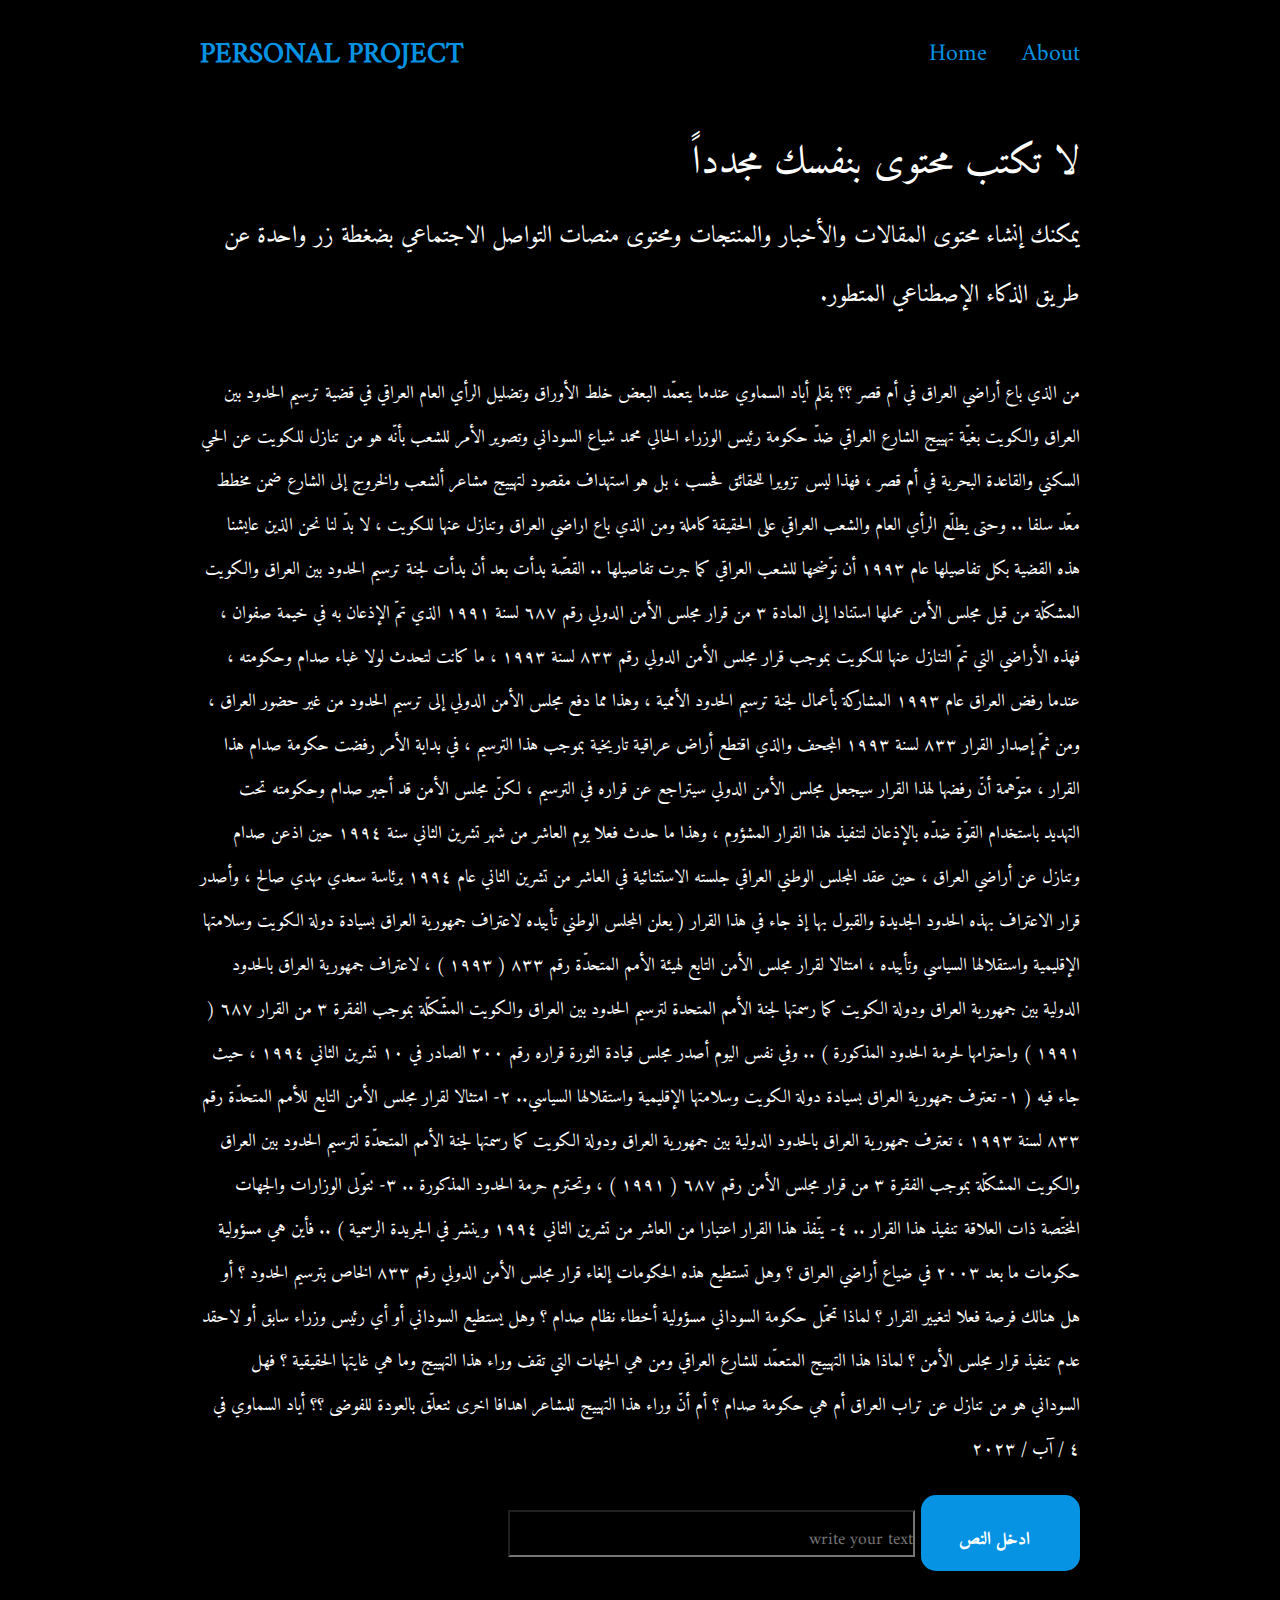
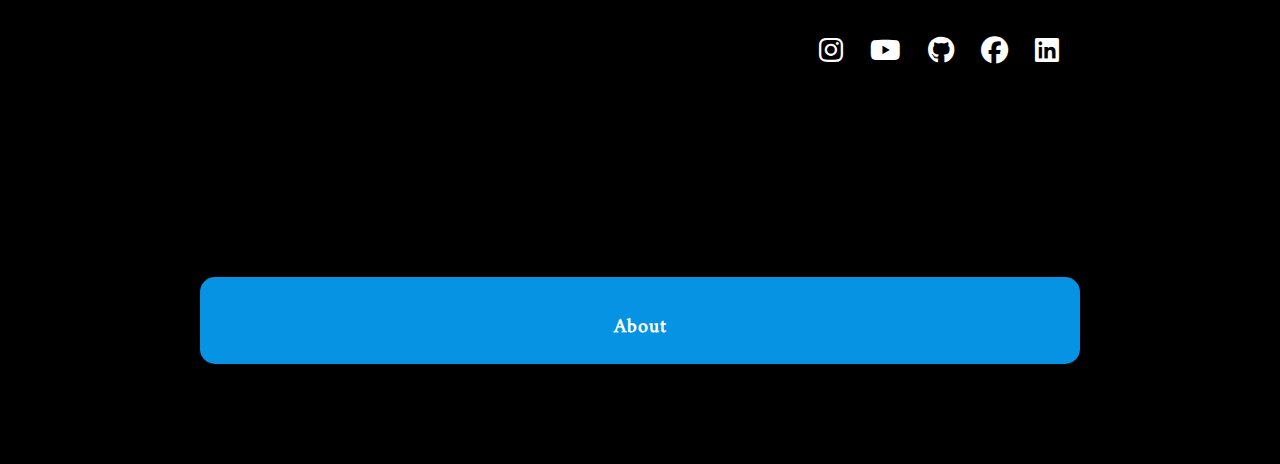
==== personal project/index.Html @ 9fa673ef "Add files via upload" ====
<!DOCTYPE html>
<html lang="ar">
<head>
    <meta charset="UTF-8">
    <meta name="viewport" content="width=device-width, initial-scale=1.0">
    <link rel="stylesheet" href="https://cdnjs.cloudflare.com/ajax/libs/font-awesome/6.4.2/css/all.min.css">
    <link rel="stylesheet" href="Style.css">
    
    <title>Personal Project</title>
</head>
<body>
    <header>
        <a href="#" class="logo">Personal Project</a>
        <nav class="navigation">
            <a href="#Home">Home</a>
            <a href="#About">About</a>
        </nav>
    </header >

    <section class="main" dir="rtl" id="Home">
        <div>
            <h1>لا تكتب محتوى بنفسك مجدداً  </h1>
            <h3>يمكنك إنشاء محتوى المقالات والأخبار والمنتجات ومحتوى منصات التواصل الاجتماعي بضغطة زر واحدة عن طريق الذكاء الإصطناعي المتطور.

            </h3>
            <br>
            <p>
                من الذي باع أراضي العراق في أم قصر ؟؟
                بقلم أياد السماوي
                عندما يتعمّد البعض خلط الأوراق وتضليل الرأي العام العراقي في قضية ترسيم الحدود بين العراق والكويت بغيّة تهييج الشارع العراقي ضدّ حكومة رئيس الوزراء الحالي محمد شياع السوداني وتصوير الأمر للشعب  بأنّه هو من تنازل للكويت عن الحي السكني والقاعدة البحرية في أم قصر ، فهذا ليس تزويرا للحقائق فحسب ، بل هو استهداف مقصود لتهييج مشاعر ألشعب والخروج إلى الشارع ضمن مخطط معّد سلفا .. وحتى يطلّع الرأي العام والشعب العراقي على الحقيقة كاملة ومن الذي باع اراضي العراق وتنازل عنها للكويت ، لا بدّ لنا نحن الذين عايشنا هذه القضية بكل تفاصيلها عام ١٩٩٣ أن نوّضحها للشعب العراقي كما جرت تفاصيلها ..
                القصّة بدأت بعد أن بدأت لجنة ترسيم الحدود بين العراق والكويت المشكلّة من قبل مجلس الأمن عملها استنادا إلى المادة ٣ من قرار مجلس الأمن الدولي رقم ٦٨٧ لسنة ١٩٩١ الذي تمّ الإذعان به في خيمة صفوان ، فهذه الأراضي التي تمّ التنازل عنها للكويت بموجب قرار مجلس الأمن الدولي رقم ٨٣٣ لسنة ١٩٩٣ ، ما كانت لتحدث لولا غباء صدام وحكومته ، عندما رفض العراق عام ١٩٩٣ المشاركة بأعمال لجنة ترسيم الحدود الأممية ، وهذا مما دفع مجلس الأمن الدولي إلى ترسيم الحدود من غير حضور العراق ، ومن ثمّ إصدار القرار ٨٣٣ لسنة ١٩٩٣ المجحف والذي اقتطع أراض عراقية تاريخية بموجب هذا الترسيم ، في بداية الأمر رفضت حكومة صدام هذا القرار ، متوّهمة أنّ رفضها لهذا القرار سيجعل مجلس الأمن الدولي سيتراجع عن قراره في الترسيم ، لكنّ مجلس الأمن قد أجبر صدام وحكومته تحت التهديد باستخدام القوّة ضدّه بالإذعان لتنفيذ هذا القرار المشؤوم ، وهذا ما حدث فعلا يوم العاشر من شهر تشرين الثاني سنة ١٩٩٤ حين اذعن صدام وتنازل عن أراضي العراق ، حين عقد المجلس الوطني العراقي جلسته الاستثنائية في العاشر من تشرين الثاني عام ١٩٩٤ برئاسة سعدي مهدي صالح ، وأصدر قرار الاعتراف بهذه الحدود الجديدة والقبول بها إذ جاء في هذا القرار ( يعلن المجلس الوطني تأييده لاعتراف جمهورية العراق بسيادة دولة الكويت وسلامتها الإقليمية واستقلالها السياسي وتأييده ، امتثالا لقرار مجلس الأمن التابع لهيئة الأمم المتحدّة رقم ٨٣٣ ( ١٩٩٣ ) ، لاعتراف جمهورية العراق بالحدود الدولية بين جمهورية العراق ودولة الكويت كما رسمتها لجنة الأمم المتحدة لترسيم الحدود بين العراق والكويت المشّكلّة بموجب الفقرة ٣ من القرار ٦٨٧ ( ١٩٩١ ) واحترامها لحرمة الحدود المذكورة ) .. 
                وفي نفس اليوم أصدر مجلس قيادة الثورة قراره رقم ٢٠٠ الصادر في ١٠ تشرين الثاني ١٩٩٤ ، حيث جاء فيه ( ١- تعترف جمهورية العراق بسيادة دولة الكويت وسلامتها الإقليمية واستقلالها السياسي.. ٢- امتثالا لقرار مجلس الأمن التابع للأمم المتحدّة رقم ٨٣٣ لسنة ١٩٩٣ ، تعترف جمهورية العراق بالحدود الدولية بين جمهورية العراق ودولة الكويت كما رسمتها لجنة الأمم المتحدّة لترسيم الحدود بين العراق والكويت المشكلّة بموجب الفقرة ٣ من قرار مجلس الأمن رقم ٦٨٧ ( ١٩٩١ ) ، وتحترم حرمة الحدود المذكورة .. ٣- تتوّلى الوزارات والجهات المختّصة ذات العلاقة تنفيذ هذا القرار .. ٤- ينّفذ هذا القرار اعتبارا من العاشر من تشرين الثاني ١٩٩٤ وينشر في الجريدة الرسمية ) ..
                فأين هي مسؤولية حكومات ما بعد ٢٠٠٣ في ضياع أراضي العراق ؟ وهل تستطيع هذه الحكومات إلغاء قرار مجلس الأمن الدولي رقم ٨٣٣ الخاص بترسيم الحدود ؟ أو هل هنالك فرصة فعلا لتغيير القرار ؟ لماذا تحمّل حكومة السوداني مسؤولية أخطاء نظام صدام ؟ وهل يستطيع السوداني أو أي رئيس وزراء سابق أو لاحقد عدم تنفيذ قرار مجلس الأمن ؟ لماذا هذا التهييج المتعمّد للشارع العراقي ومن هي الجهات التي تقف وراء هذا التهييج وما هي غايتها الحقيقية ؟ فهل السوداني هو من تنازل عن تراب العراق أم هي حكومة صدام ؟ أم أنّ وراء هذا التهييج للمشاعر اهدافا اخرى تتعلّق بالعودة للفوضى ؟؟ 
                
                أياد السماوي
                في ٤ / آب / ٢٠٢٣
            </p>

            
            <label class="main-btn" for="w">ادخل النص</label>
            <input  type="text" id="w" placeholder="write your text">

            <div class="social-icons">
                <a href="https://www.linkedin.com/"><i class="fa-brands fa-linkedin"> </i></a>
                <a href="https://facebook.com/"><i class="fa-brands fa-facebook"> </i></a>
                <a href="https://github.com/"><i class="fa-brands fa-github">   </i></a>
                <a href="https://www.youtube.com/"><i class="fa-brands fa-youtube">  </i></a>
                <a href="https://www.instagram.com/"><i class="fa-brands fa-instagram"></i></a>
            </div>
        </div>
    </section>
    <section class="two-page " id="About">
        <h4 class="title" > About</h4>
        
    </section>
</body>
</html>
---- personal project/Style.css ----
@import url('https://fonts.googleapis.com/css2?family=Amiri+Quran&display=swap');

*{
    font-family: 'Amiri Quran', serif;
    margin: 0;
    padding: 0;
    box-sizing: border-box;
    scroll-behavior: smooth;
    background: rgb(0, 0, 0);
    color: white;
}
header{
    background: rgb(0, 0, 0);
    width: 100%;
    position: fixed;
    z-index: 999;
    display: flex;
    justify-content: space-between;
    align-items: center;
    padding: 10px 200px;
}

.logo{
    text-decoration: none;
    color: #0693e3;
    text-transform: uppercase;
    font-weight: 700;
    font-size: 1.8em;
}
.navigation a {
    color: #0693e3;
    text-decoration: none;
    font-size: 1.5em;
    font-weight: 500;
    padding-left:30px; 
    transition: 0.2s ease-in-out;
}
.navigation a:hover{
    color: rgb(187, 154, 150);
}
section{
    padding: 100px 200px; 
    letter-spacing: 1px;
}
.main{
    width: 100%;
    min-height: 100vh;

}
.main h1{
    font-size: 2.5em;
    font-weight: 500;

}
.main h3{
    font-size: 1.5em;
    font-weight: 500;

}
.main p {
    font-size: large;
    margin-top: 10px;
    margin-bottom: 30px;

}
.main-btn{
    background-color: #0693e3;
    text-decoration: none;
    font-size: 1.1em;
    font-weight: 600;
    display: inline-block;
    padding: 0.9375em 2.1875em;
    border-radius:15px ;
    margin-bottom: 40px;
    transition: 0.7s ease;
    padding-right: 50px;
}
.main-btn:hover{
    background-color: #05598a;
    transform: scale(1.1);
}



.social-icons a{
    font-size: 1.7em;
    padding-right: 20px;
}

.main input{
    font-weight: 500;
    font-size: 1.1em;
}
.title{
background-color: #0693e3;
    padding: 0.9375em 2.1875em;
    border-radius:15px ;
    font-size :20px; 
    text-align: center;
}
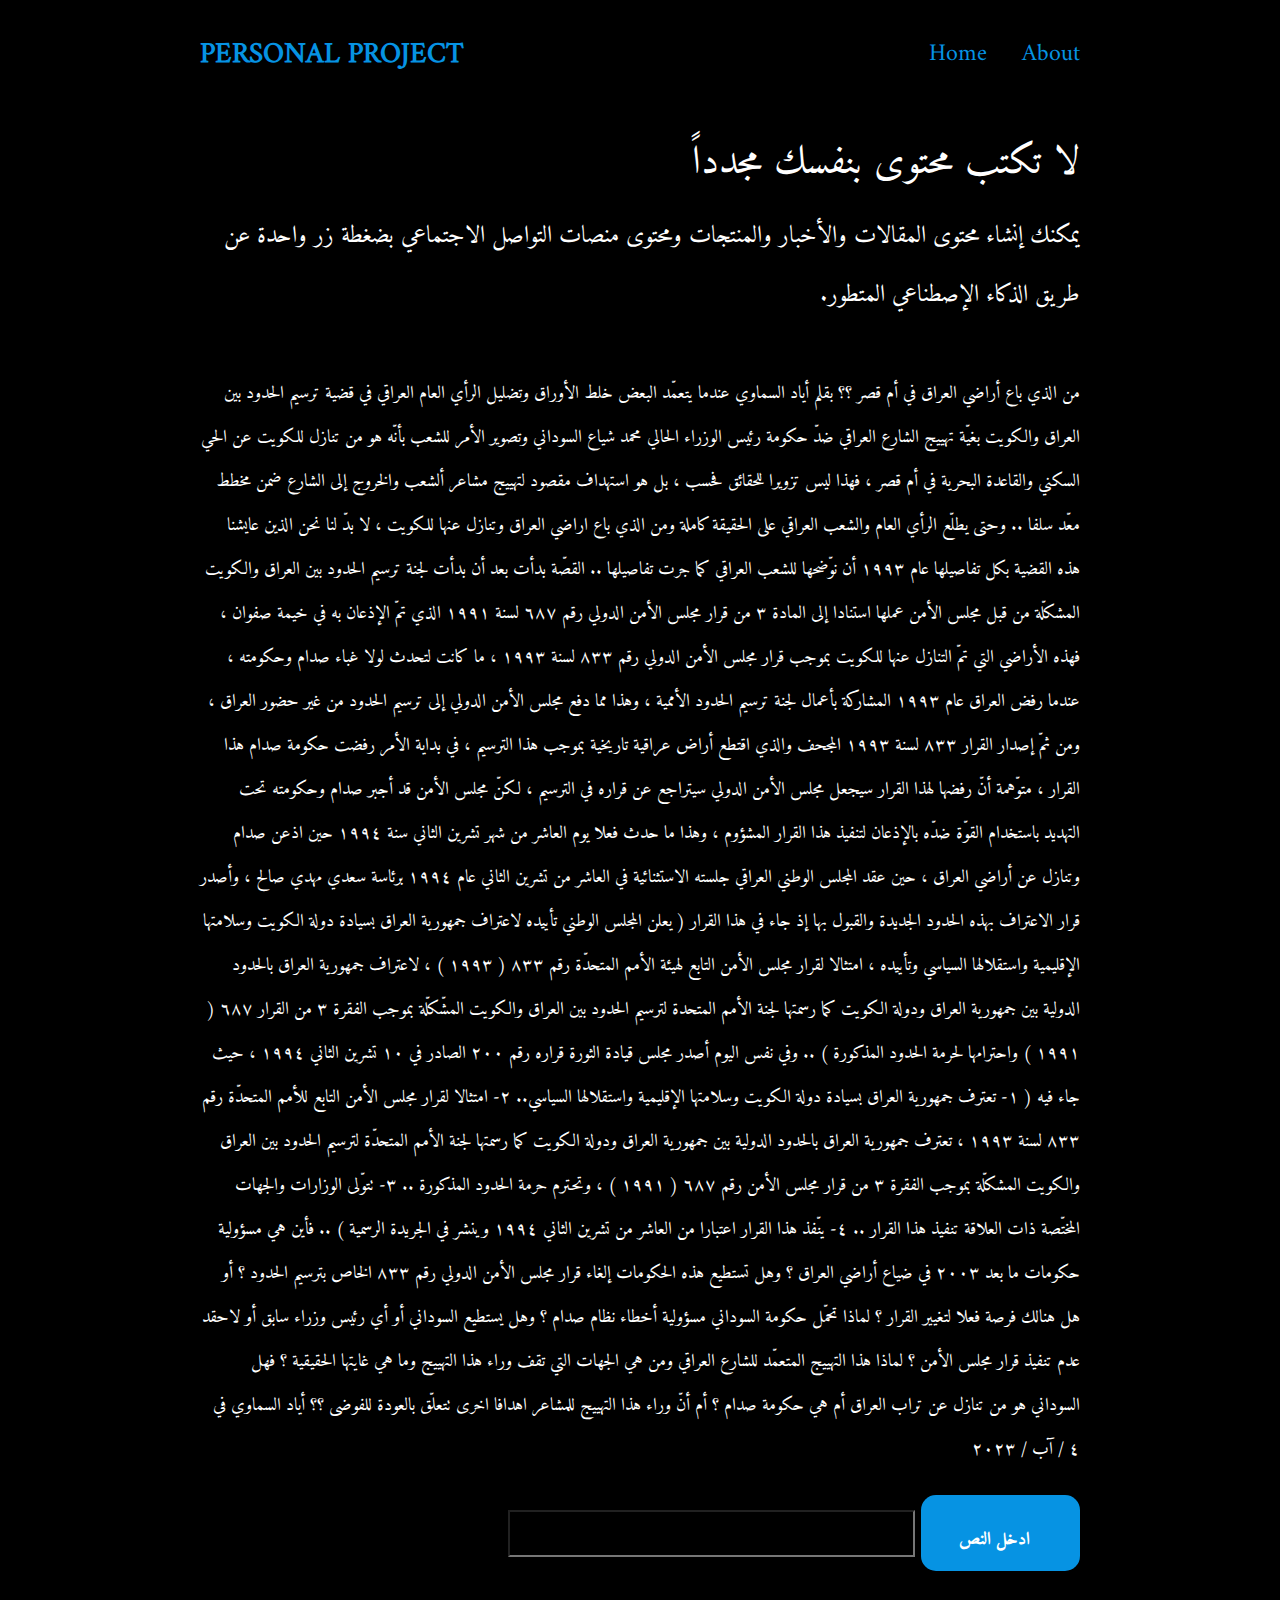
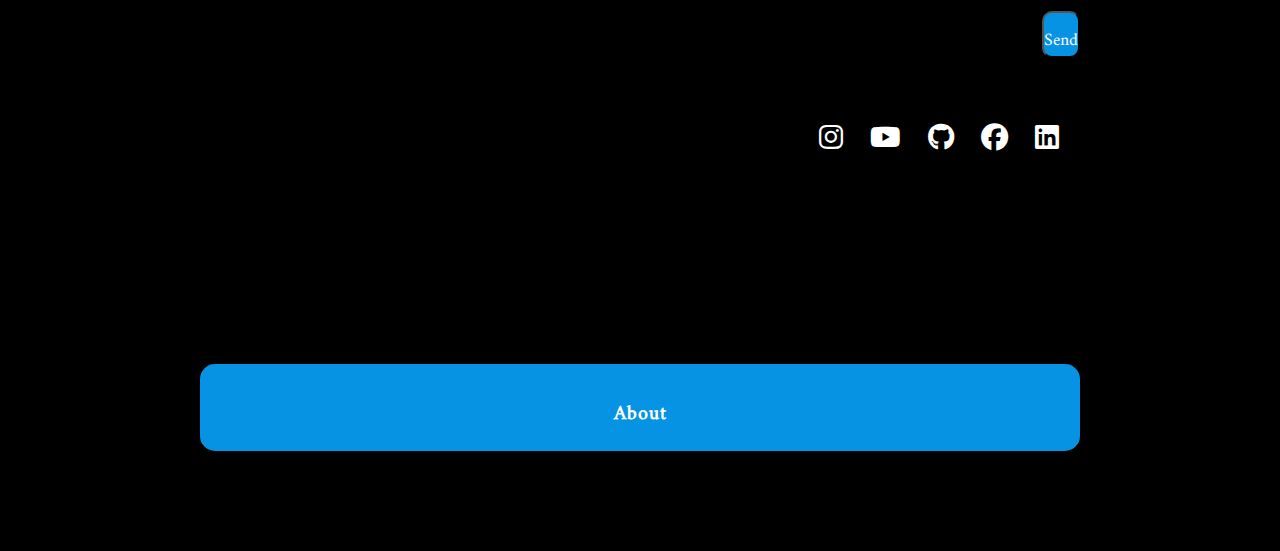
==== commit 2352f71a: "Add files via upload" ====
--- a/personal project/index.Html
+++ b/personal project/index.Html
@@ -9,6 +9,7 @@
     <title>Personal Project</title>
 </head>
 <body>
+
     <header>
         <a href="#" class="logo">Personal Project</a>
         <nav class="navigation">
@@ -36,9 +37,21 @@
                 في ٤ / آب / ٢٠٢٣
             </p>
 
-            
+            <form >
+
+            <div>
             <label class="main-btn" for="w">ادخل النص</label>
-            <input  type="text" id="w" placeholder="write your text">
+            <input  type="text" id="w" name="text">
+            </div>
+
+            <div>
+                <input class="S" type="submit" value="Send" />
+            </div>
+
+            </form>
+
+
+
 
             <div class="social-icons">
                 <a href="https://www.linkedin.com/"><i class="fa-brands fa-linkedin"> </i></a>
--- a/personal project/Style.css
+++ b/personal project/Style.css
@@ -98,3 +98,10 @@
     font-size :20px; 
     text-align: center;
 }
+.S{
+background-color: #0693e3;
+border-radius: 10px;
+font-size: 20px;
+margin-bottom: 40px;
+
+} 
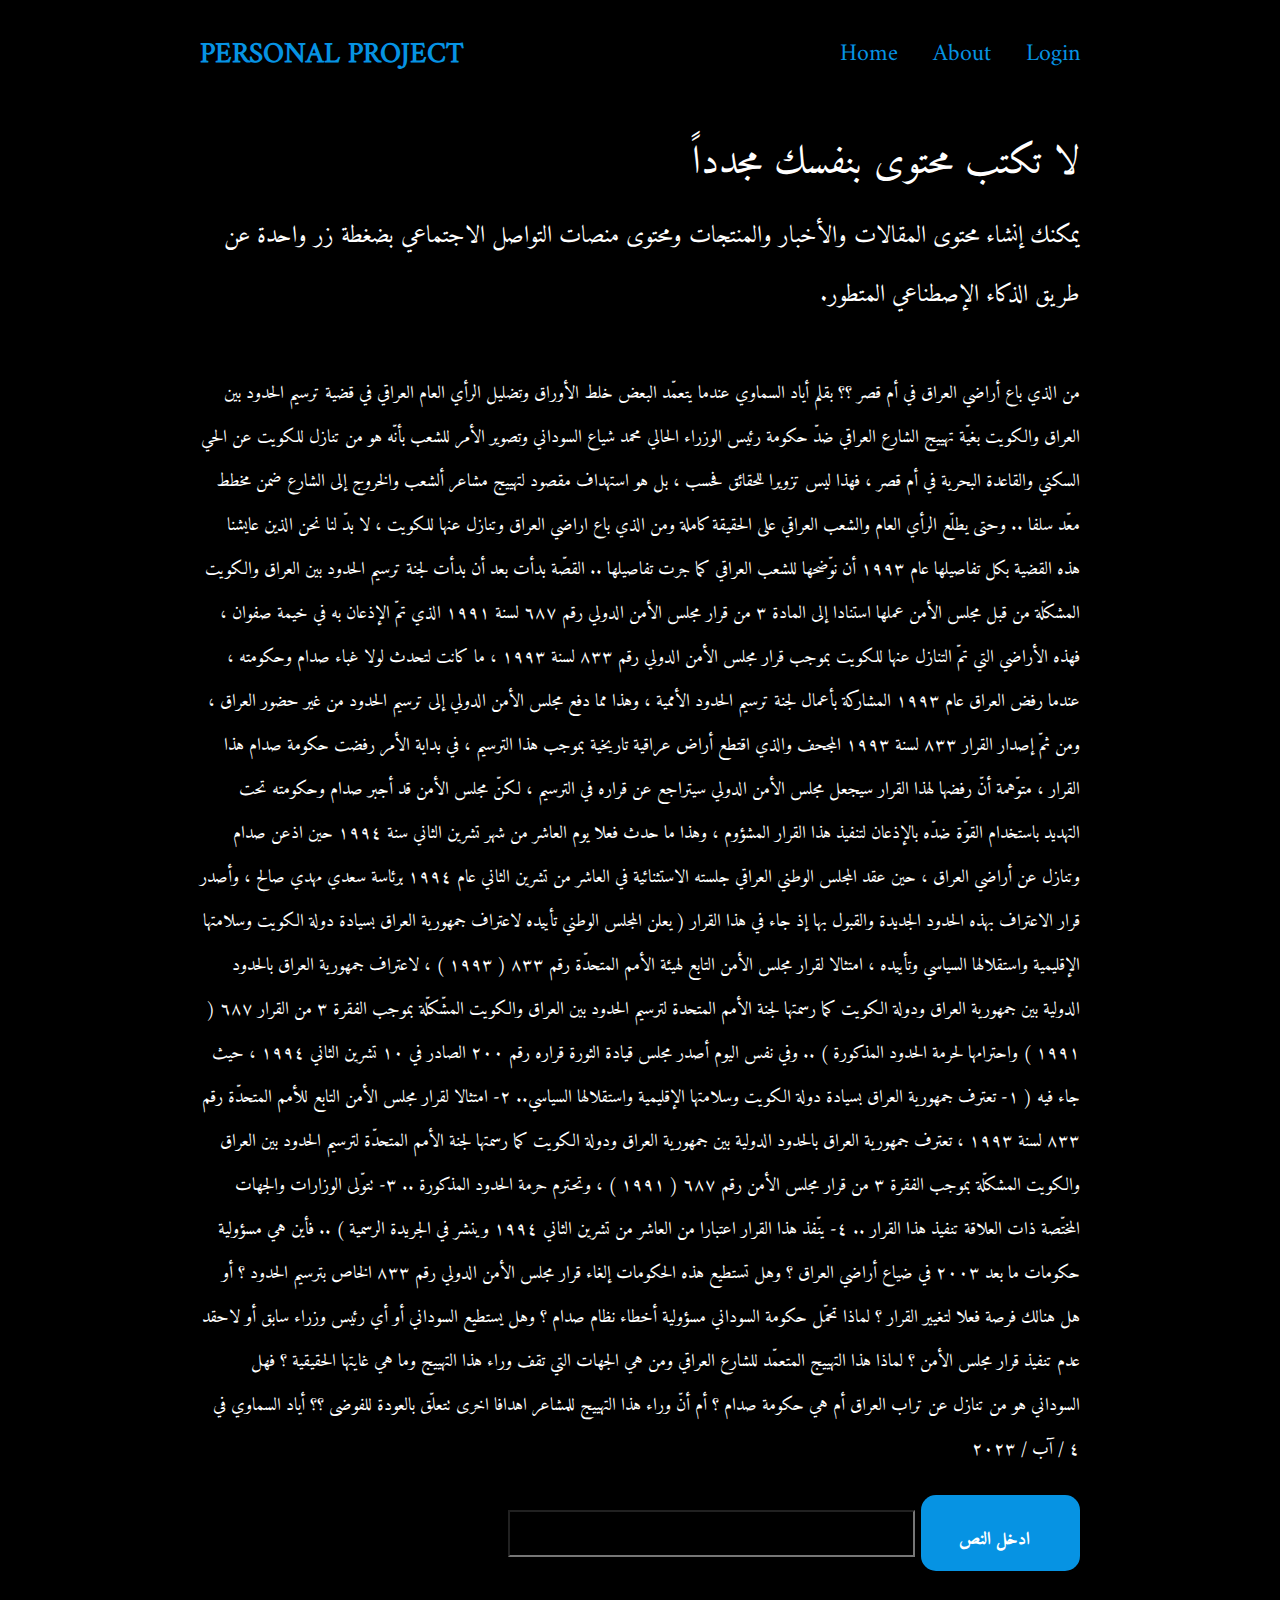
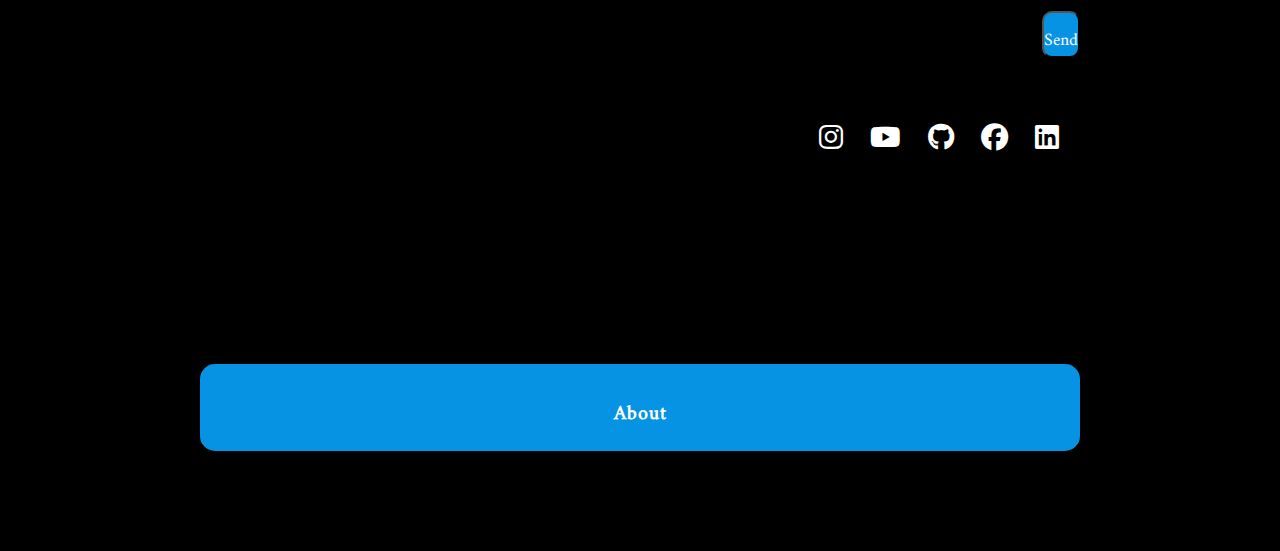
==== commit acb8222d: "Add files via upload" ====
--- a/personal project/index.Html
+++ b/personal project/index.Html
@@ -15,6 +15,7 @@
         <nav class="navigation">
             <a href="#Home">Home</a>
             <a href="#About">About</a>
+            <a href="login.html">Login</a>
         </nav>
     </header >
 
@@ -38,7 +39,6 @@
             </p>
 
             <form >
-
             <div>
             <label class="main-btn" for="w">ادخل النص</label>
             <input  type="text" id="w" name="text">
@@ -47,7 +47,6 @@
             <div>
                 <input class="S" type="submit" value="Send" />
             </div>
-
             </form>
 
 
@@ -62,6 +61,7 @@
             </div>
         </div>
     </section>
+
     <section class="two-page " id="About">
         <h4 class="title" > About</h4>
         
